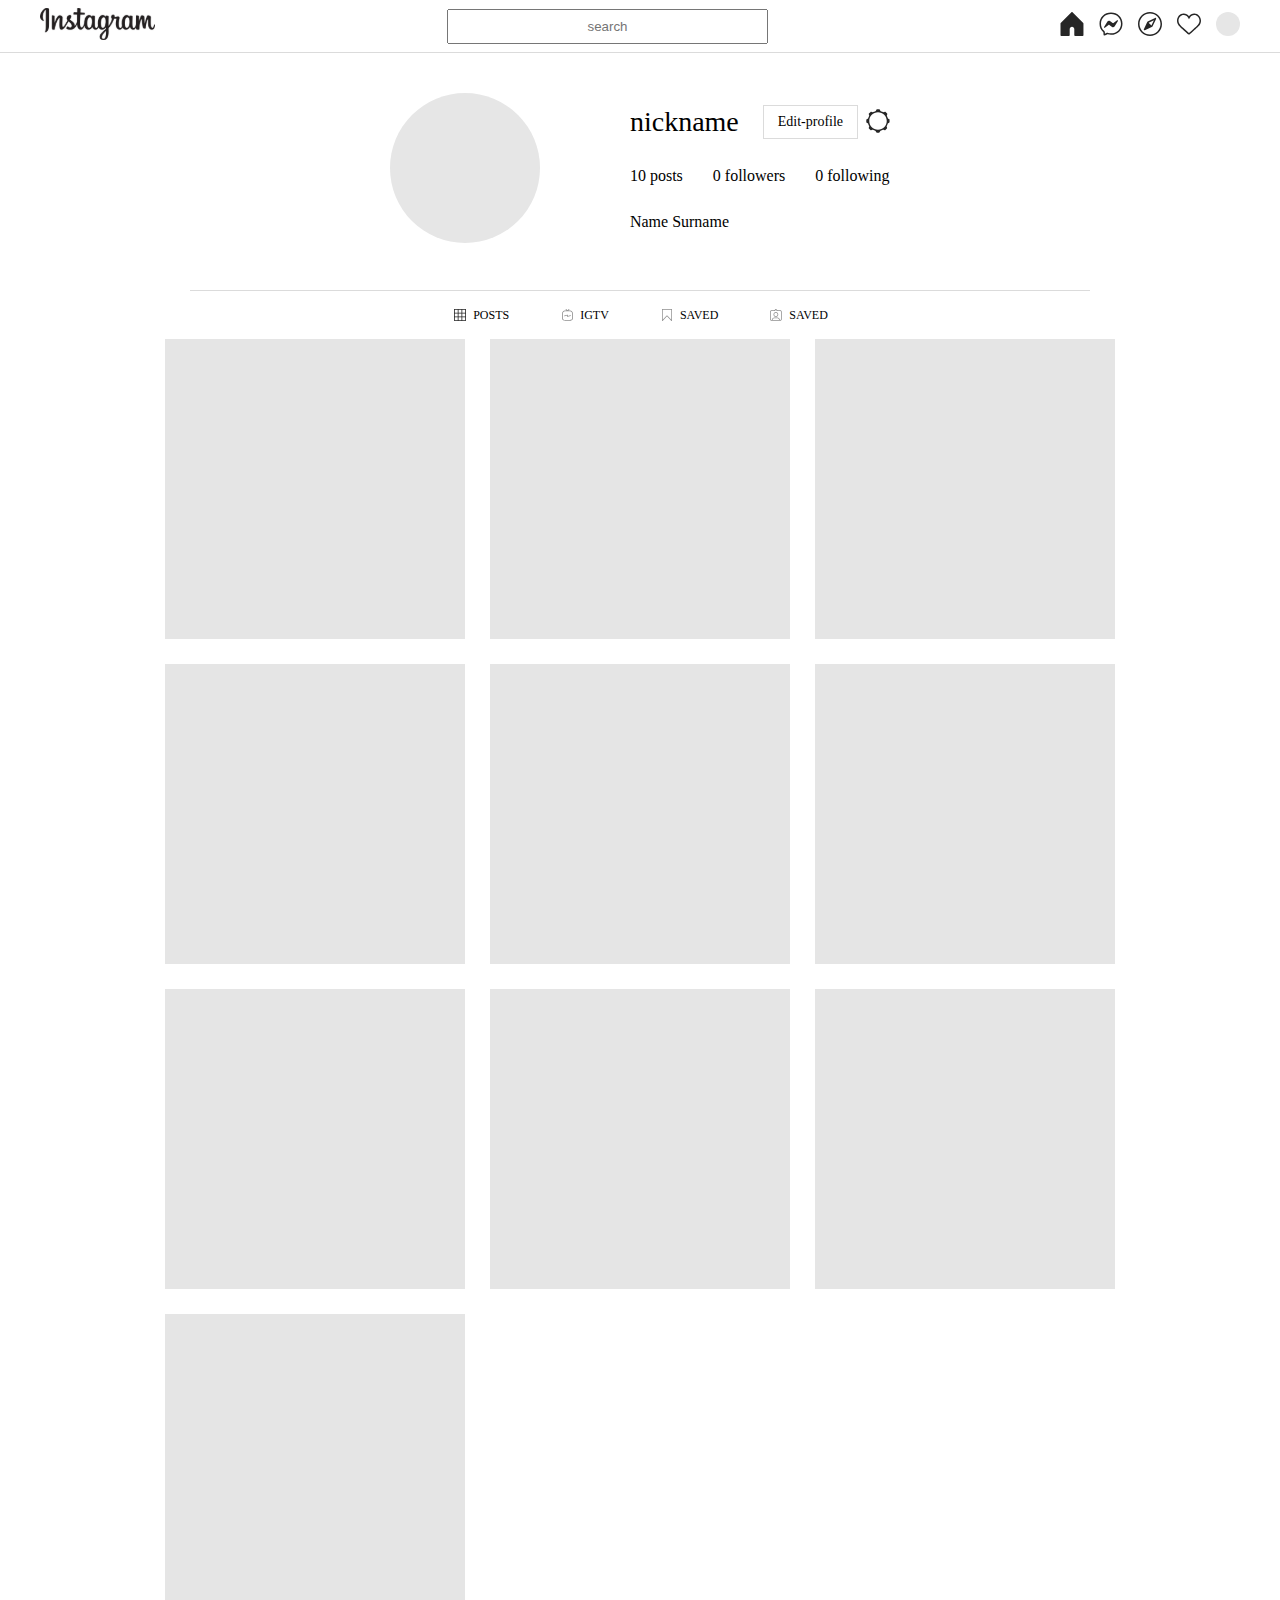
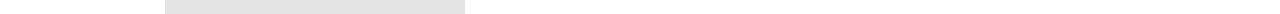
==== profile.html @ 447d8d2a "mobile-verision" ====
<!DOCTYPE html>
<html lang="en">
<head>
    <meta charset="UTF-8">
    <meta name="viewport" content="width=device-width, initial-scale=1.0">
    <title>instagram by Winnie - profile</title>
    <link rel="stylesheet" href="./css/profile.css">
</head>
<body>
    <header>
        <div class="container">
            <div class="header">
                <div class="left">
                    <div class="logo">
                        <img class="logo-icon" src="./img/Logo_black.svg" alt="logo">
                    </div>
                </div>
                <div class="center">
                    <div class="search">
                        <input type="text" placeholder="search">
                    </div>
                </div>
                <div class="right">
                    <div class="home">
                        <a href="./index.html"><img class="home-icon" src="./img/home_black.svg" alt="home"></a>
                    </div>
                    <div class="direct">
                        <a href="#"><img class="direct-icon" src="./img/direct_black.svg" alt="direct"></a>
                    </div>
                    <div class="recomend">
                        <a href="#"><img class="recomend-icon" src="./img/recommend_black.svg" alt="recomend"></a> 
                    </div>
                    <div class="notification">
                        <a href="#"><img class="notification-icon" src="./img/notification_black.svg" alt="notification"></a> 
                    </div>
                    <div class="account">
                        <a href="./profile.html"><img class="account-icon" src="./img/Avatar.svg" alt="account"></a>
                    </div>
                </div>
            </div>
        </div>
    </header>
    <div class="container">
        <section class="profile-edition">
            <div class="profile-box">
                <img class="avatar" src="./img/Avatar.svg" alt="avatar">
                <div class="profile-text">
                    <div class="profile-text-head">
                        <span>nickname</span>
                        <button class="edit-profile">Edit-profile</button>
                        <button class="shesterenka"> <img src="./img/shesterenka.svg" alt="shesterenka"></button>
                    </div>
                    <div class="profile-text-center">
                        <h3 class="post"><span>10</span> posts </h3>
                        <h3 class="followers"><span>0</span> followers </h3>
                        <h3 class="following"><span>0</span> following </h3>
                    </div>
                    <div class="profile-text-buttom">
                        <span>Name Surname</span>
                    </div>
                </div>
            </div>
        </section>
        <section class="posts">
            <div class="line"></div>
            <div class="post-header">
                <div class="posts flex">
                    <img src="./img/posts.svg" alt="posts-icon">
                    <h4>POSTS</h4>
                </div>
                <div class="igtv flex">
                    <img src="./img/IGTV.svg" alt="IGTV">
                    <h4>IGTV</h4>
                </div>
                <div class="saved flex">
                    <img src="./img/savedIcon.svg" alt="saved">
                    <h4>SAVED</h4>
                </div>
                <div class="savedIconTw0 flex">
                    <img src="./img/savedTwo.svg" alt="saved">
                    <h4>SAVED</h4>
                </div>
            </div>
            <div class="post-main">
                <img src="./img/Photo.png" alt="mainphoto">
                <img src="./img/Photo.png" alt="mainphoto">
                <img src="./img/Photo.png" alt="mainphoto">
                <img src="./img/Photo.png" alt="mainphoto">
                <img src="./img/Photo.png" alt="mainphoto">
                <img src="./img/Photo.png" alt="mainphoto">
                <img src="./img/Photo.png" alt="mainphoto">
                <img src="./img/Photo.png" alt="mainphoto">
                <img src="./img/Photo.png" alt="mainphoto">
                <img src="./img/Photo.png" alt="mainphoto">
            </div>
        </section>
    </div>
</body>
</html>
---- css/profile.css ----
*{
    margin: 0;
    padding: 0;
    box-sizing: border-box;
}
img{
    max-width: 100%;
}
::-webkit-scrollbar {
    display: none;
}
.container{
    width: 1200px;
    margin: 0 auto;
    position: relative;
}
header{
    border-bottom: 1px solid #DBDBDB;
}
.search input {
    padding: 8px 70px 8px 70px;
    text-align: center;
}
.header{
    display: flex;
    justify-content: space-between;
    align-items: center;
    
    .right{
        display: flex;
        gap: 15px;
        align-items: center;
        padding: 12px 0;
    }
}

.profile-edition{
    display: flex;
    align-items: center;
    justify-content: center;
}
.profile-box{
    display: flex;
    gap: 90px;
    align-items: center;
    padding: 40px 0 47px 0;
}
.profile-box .avatar {
    width: 150px;
}
.profile-text-head span{
    font-family: Roboto;
    font-size: 28px;
    font-weight: 300;
    line-height: 32px;


}
.profile-text-head{
    display: flex;
    align-items: center;
}

.profile-text-head .edit-profile{
    padding: 8px 14px;
    font-family: Roboto;
    font-size: 14px;
    font-weight: 400;
    line-height: 16px;
    text-align: center;
    border: 1px solid #DBDBDB;
    background-color: white;
    margin: 0 8px 0 24px;
}
.profile-text-head .shesterenka{
    border: 0;
    background-color: white;
}
.profile-text-center{
    display: flex;
    gap: 30px;
}
.profile-text-center h3{
    font-family: Roboto;
    font-size: 16px;
    font-weight: 500;
    line-height: 24px;
    text-align: left;
}
.profile-text{
    display: flex;
    flex-direction: column;
    gap: 25px;
}
.posts{
    display: flex;
    align-items: center;
    flex-direction: column;
}
.line{
    background: #DBDBDB;
    width: 900px;
    height: 1px;
}
.post-header{
    display: flex;
    align-items: center;
    justify-content: center;
    gap: 50px;
    padding: 16px 0;

}
.flex{
    display: flex;
    align-items: center;
    flex-direction: row;
    gap: 5px;
    h4{
        font-family: Roboto;
        font-size: 12px;
        font-weight: 400;
        line-height: 16px;
        text-align: left;

    }
}
.post-main{
    display: grid;
    grid-template-columns: repeat(3, 300px);
    gap: 25px;
    justify-content: center;
    img{
        width: 300px;
        height: 300px;
    }
}
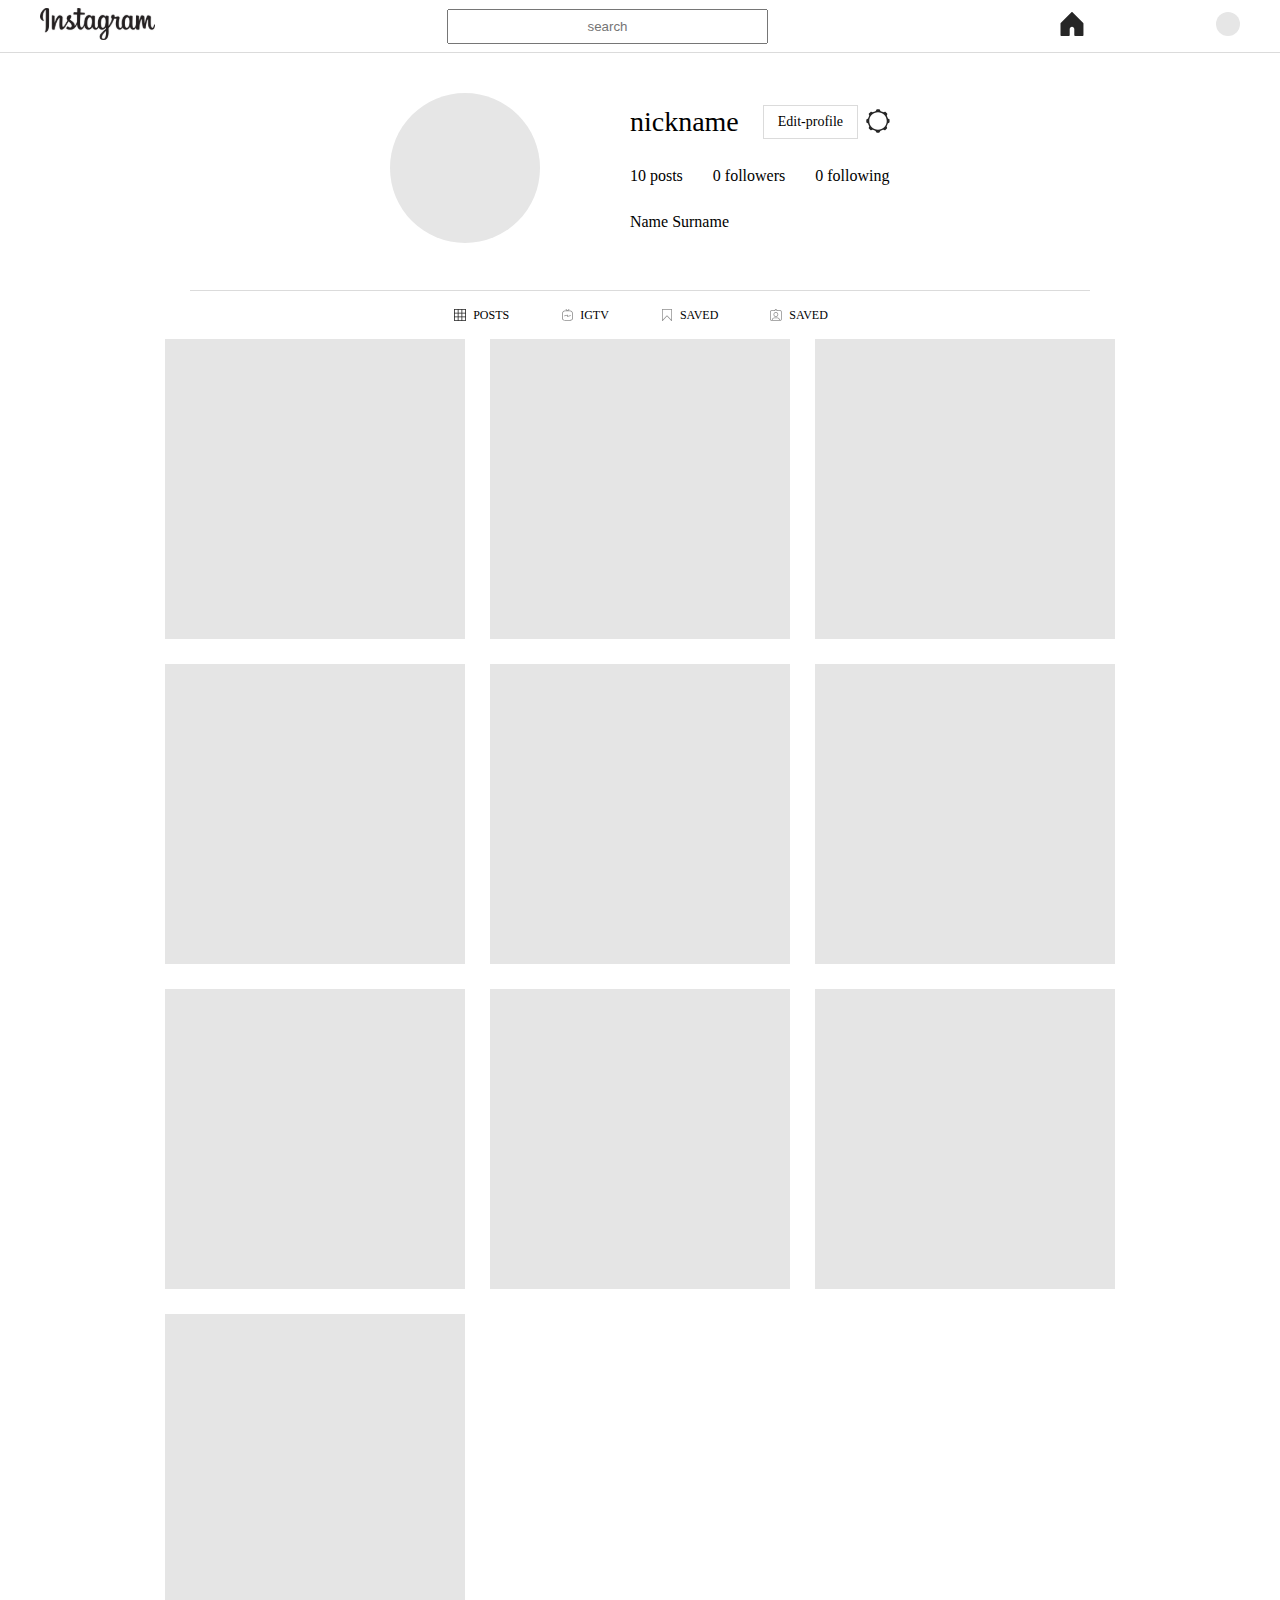
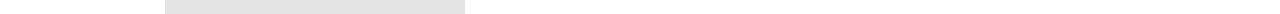
==== commit c03e965e: "bagfix v1.1" ====
--- a/profile.html
+++ b/profile.html
@@ -47,7 +47,7 @@
                 <div class="profile-text">
                     <div class="profile-text-head">
                         <span>nickname</span>
-                        <button class="edit-profile">Edit-profile</button>
+                        <a href="./form.html"><button class="edit-profile">Edit-profile</button></a>
                         <button class="shesterenka"> <img src="./img/shesterenka.svg" alt="shesterenka"></button>
                     </div>
                     <div class="profile-text-center">
@@ -95,5 +95,6 @@
             </div>
         </section>
     </div>
+    <!-- <script src="./js/form.js"></script> -->
 </body>
 </html>